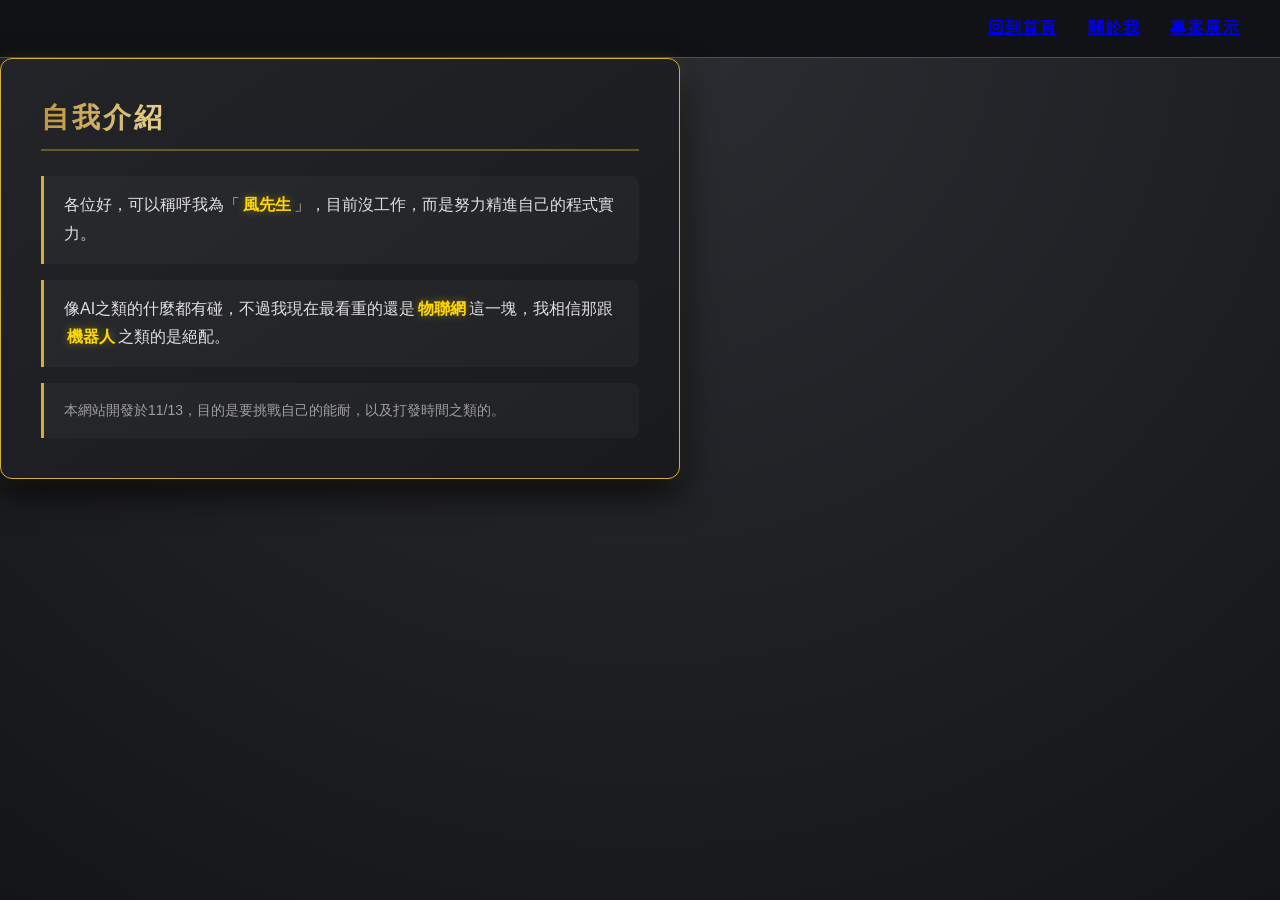
==== about.html @ 19ff577f "11/13 重傳" ====
<!DOCTYPE html>
<html lang="en">
<head>
    <meta charset="UTF-8">
    <meta name="viewport" content="width=device-width, initial-scale=1.0">
    <title>About</title>
    <link rel="stylesheet" href="css/style.css">

</head>
<body>
     <header>
        <div>
            <a href="../">回到首頁</a>
        </div>
        <div>   
            <a href="./about.html">關於我   </a>
        </div>
         <div>
            <a href="./projects.html">專案展示</a>
        </div>
    </header>
    <section>
        <h2>自我介紹</h2>
            <div>
                各位好，可以稱呼我為「<b>風先生</b>」，目前沒工作，而是努力精進自己的程式實力。
            </div>
            <div>
                像AI之類的什麼都有碰，不過我現在最看重的還是<b>物聯網</b>這一塊，我相信那跟<b>機器人</b>之類的是絕配。
            </div>
            <div>本網站開發於11/13，目的是要挑戰自己的能耐，以及打發時間之類的。</div>
    </section>
</body>
</html>
---- css/style.css ----
/* 1. 全域設定：改回垂直排列，確保 Header 在最上方、Footer 在最下方 */
body {
    margin: 0;
    min-height: 100vh;
    display: flex;
    flex-direction: column;
    background: radial-gradient(circle at top, #2c2e33 0%, #141518 100%);
    color: #e0e0e0;
    font-family: 'Segoe UI', 'Microsoft JhengHei', sans-serif;
    box-sizing: border-box;
}

/* 2. Header：固定在最上方，黑底搭配底部金線，項目靠右水平排列 */
header {
    width: 100%;
    background-color: #111215;
    border-bottom: 1px solid rgba(212, 175, 55, 0.4);
    padding: 18px 40px;
    display: flex;
    justify-content: flex-end;
    gap: 30px;
    box-sizing: border-box;
}

header div {
    color: #d4af37;
    font-weight: bold;
    letter-spacing: 1.5px;
    cursor: pointer;
    transition: color 0.2s ease, text-shadow 0.2s ease;
}

header div:hover {
    color: #fff3b0;
    text-shadow: 0 0 8px rgba(255, 215, 0, 0.6);
}

/* 3. Main 區域：自動撐開剩餘高度，並讓裡面的卡片垂直與水平置中 */
main {
    flex: 1;
    display: flex;
    flex-direction: column;
    justify-content: center;
    align-items: center;
    padding: 40px 20px;
}

/* 4. 自我介紹灰金卡片 */
section {
    max-width: 680px;
    width: 100%;
    background: linear-gradient(145deg, #222428, #191a1d);
    border: 1px solid #d4af37;
    border-radius: 12px;
    padding: 40px;
    box-shadow: 0 15px 35px rgba(0, 0, 0, 0.7), 
                0 0 15px rgba(212, 175, 55, 0.15);
    box-sizing: border-box;
}

/* 標題：金屬漸層金色文字 + 底部金線 */
h2 {
    margin-top: 0;
    margin-bottom: 25px;
    padding-bottom: 12px;
    font-size: 28px;
    letter-spacing: 3px;
    background: linear-gradient(to right, #bf953f, #fcf6ba, #b38728, #fbf5b7);
    -webkit-background-clip: text;
    -webkit-text-fill-color: transparent;
    border-bottom: 2px solid rgba(212, 175, 55, 0.4);
}

/* 內文段落區塊 */
section div {
    background-color: rgba(255, 255, 255, 0.03);
    border-left: 3px solid #d4af37;
    padding: 15px 20px;
    margin-bottom: 16px;
    border-radius: 0 8px 8px 0;
    line-height: 1.8;
    font-size: 16px;
    transition: transform 0.2s ease, background-color 0.2s ease;
}

section div:hover {
    background-color: rgba(212, 175, 55, 0.08);
    transform: translateX(6px);
}

section div:last-child {
    margin-bottom: 0;
    color: #9e9e9e;
    font-size: 14px;
}

/* 重點關鍵字 (<b>) */
b {
    color: #ffd700;
    font-weight: 700;
    text-shadow: 0 0 8px rgba(255, 215, 0, 0.4);
    padding: 0 3px;
}

/* 5. Footer：固定在最下方，黑金風格連結置中 */
footer {
    width: 100%;
    background-color: #111215;
    border-top: 1px solid rgba(212, 175, 55, 0.3);
    padding: 20px;
    text-align: center;
    box-sizing: border-box;
}

footer a {
    color: #d4af37;
    text-decoration: none;
    font-weight: bold;
    letter-spacing: 1px;
    transition: color 0.2s ease;
}

footer a:hover {
    color: #fff3b0;
    text-decoration: underline;
}
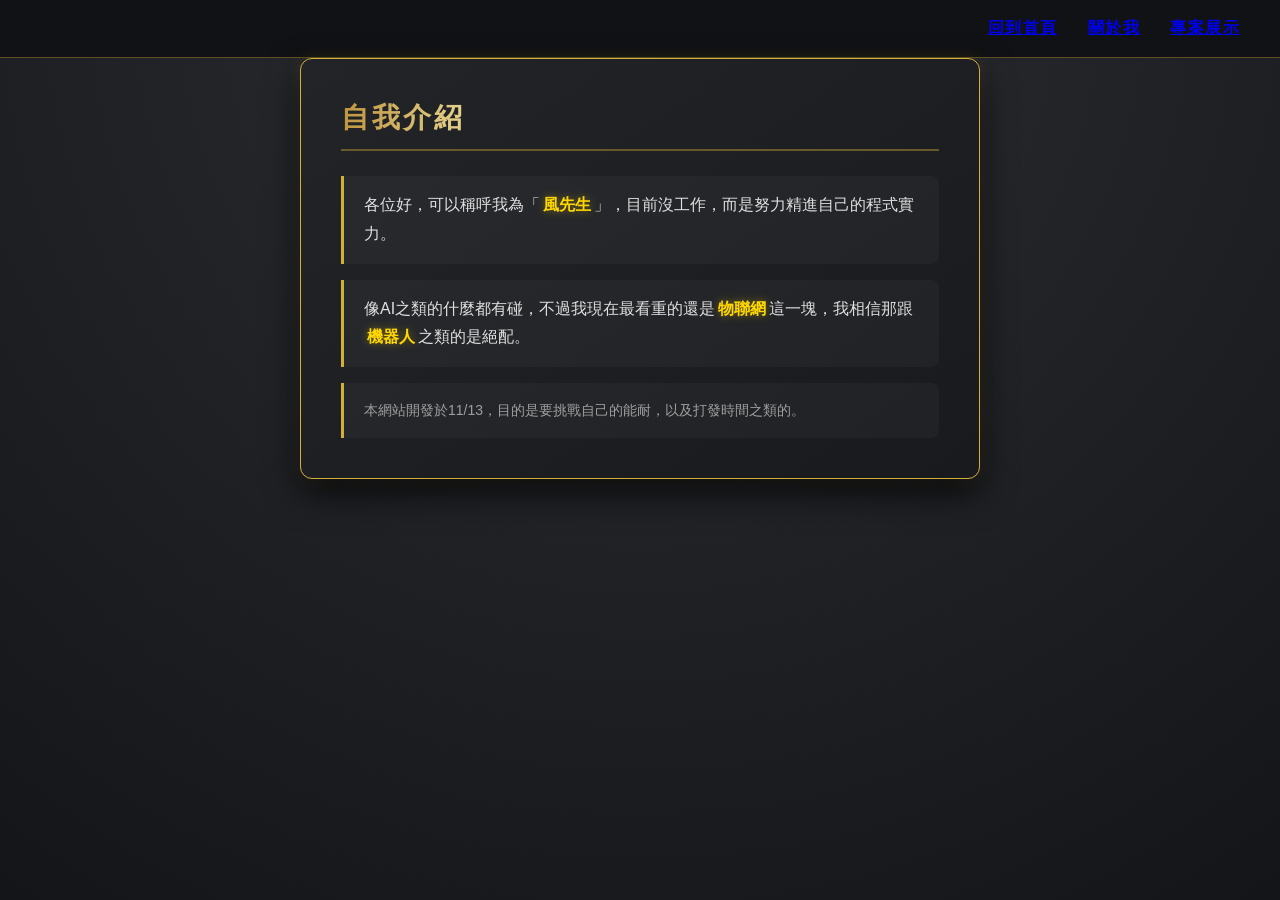
==== commit 7dd7618d: "11/13 修正回到首頁的問題" ====
--- a/about.html
+++ b/about.html
@@ -10,7 +10,7 @@
 <body>
      <header>
         <div>
-            <a href="../">回到首頁</a>
+            <a href="./index.html">回到首頁</a>
         </div>
         <div>   
             <a href="./about.html">關於我   </a>
--- a/css/style.css
+++ b/css/style.css
@@ -49,6 +49,7 @@
 section {
     max-width: 680px;
     width: 100%;
+    margin: 0 auto;
     background: linear-gradient(145deg, #222428, #191a1d);
     border: 1px solid #d4af37;
     border-radius: 12px;
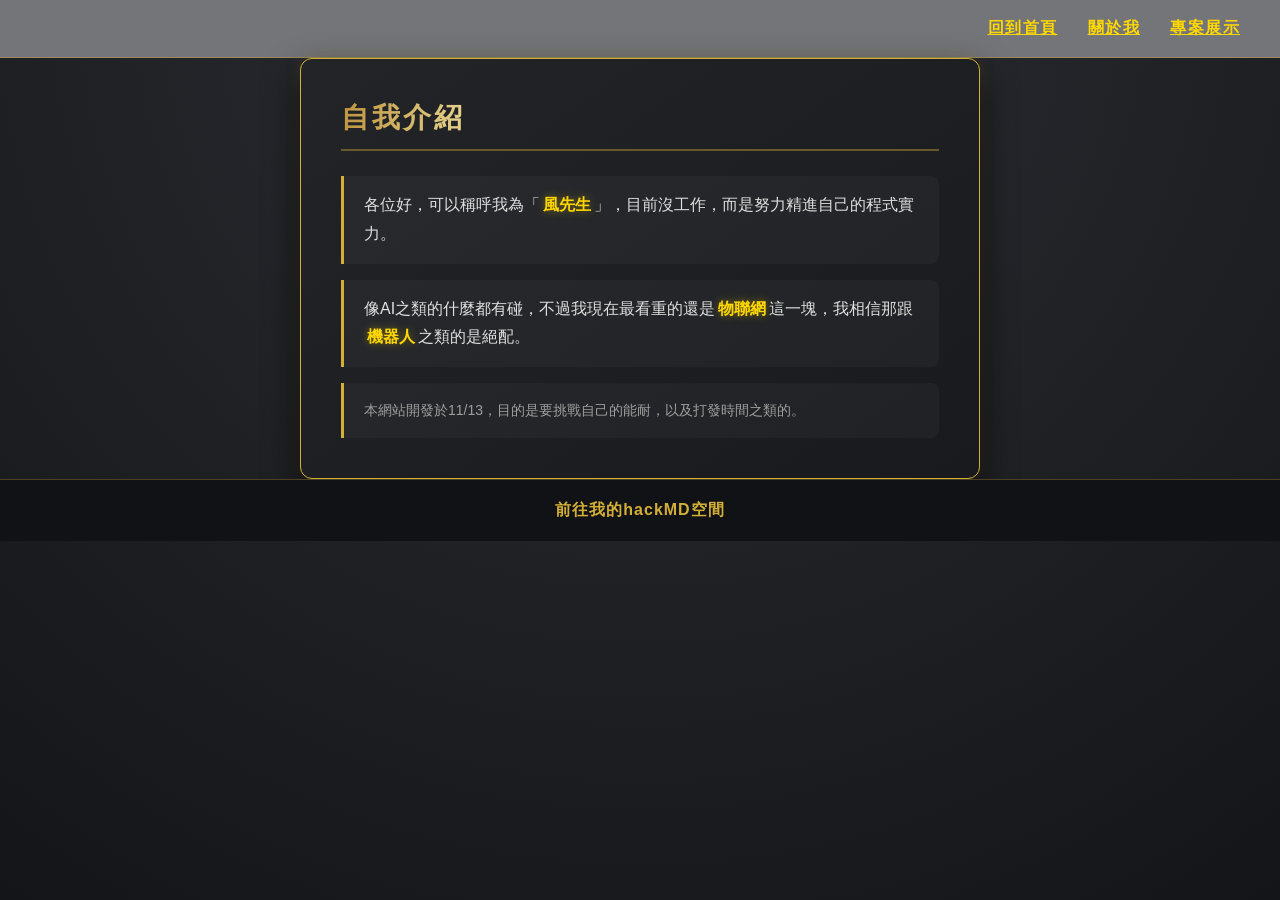
==== commit 2707858c: "11/21 update" ====
--- a/about.html
+++ b/about.html
@@ -29,5 +29,8 @@
             </div>
             <div>本網站開發於11/13，目的是要挑戰自己的能耐，以及打發時間之類的。</div>
     </section>
+    <footer>
+        <a href="https://hackmd.io/ryYb9AD0S02tHpwSVD0-GA?edit">前往我的hackMD空間</a>
+    </footer>
 </body>
 </html>
--- a/css/style.css
+++ b/css/style.css
@@ -13,7 +13,7 @@
 /* 2. Header：固定在最上方，黑底搭配底部金線，項目靠右水平排列 */
 header {
     width: 100%;
-    background-color: #111215;
+    background-color: #747579;
     border-bottom: 1px solid rgba(212, 175, 55, 0.4);
     padding: 18px 40px;
     display: flex;
@@ -95,6 +95,11 @@
     font-size: 14px;
 }
 
+
+a{
+    color:gold
+}
+
 /* 重點關鍵字 (<b>) */
 b {
     color: #ffd700;
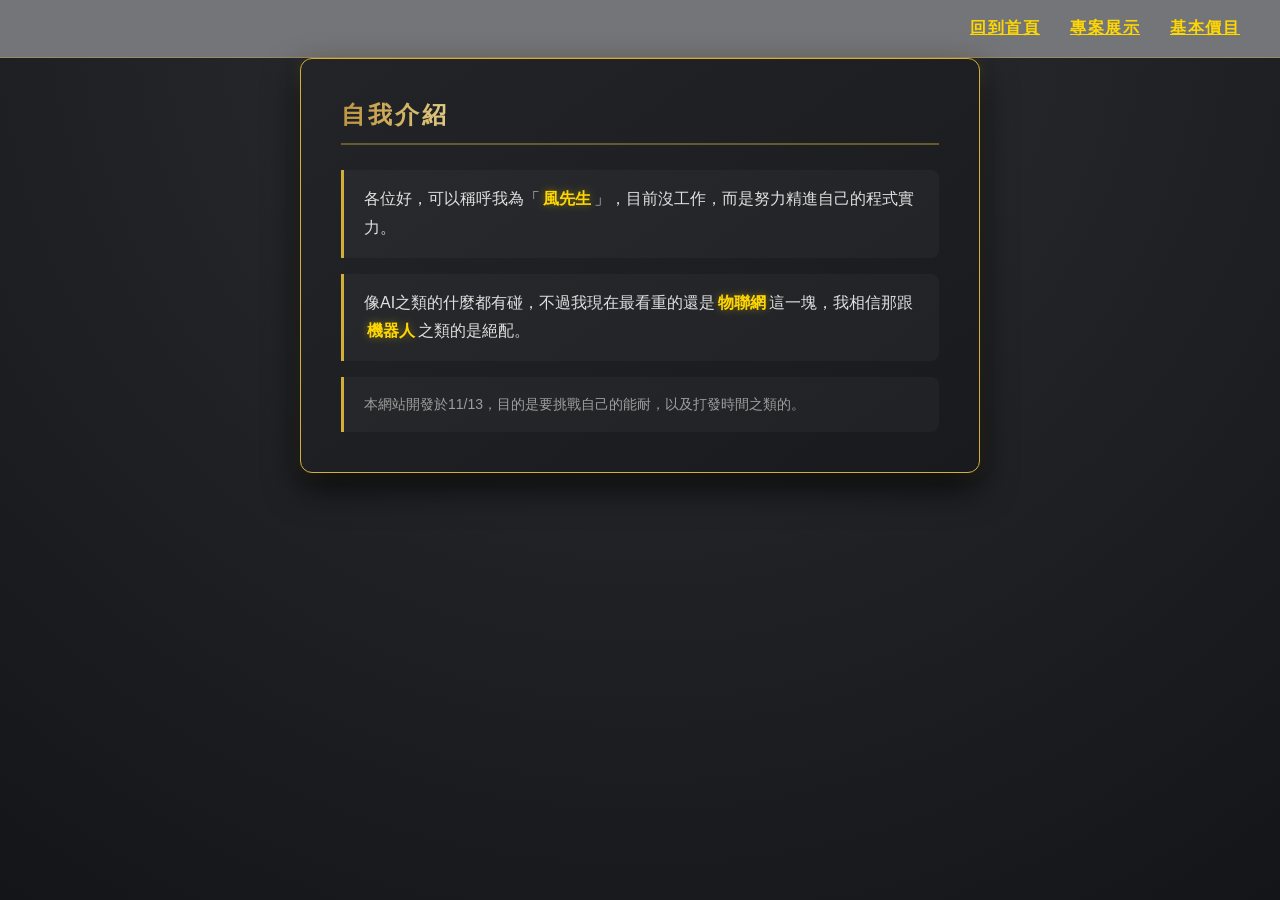
==== commit e56b2d12: "11/21 update 2" ====
--- a/about.html
+++ b/about.html
@@ -8,15 +8,15 @@
 
 </head>
 <body>
-     <header>
+     <header class="main-header">
         <div>
             <a href="./index.html">回到首頁</a>
         </div>
-        <div>   
-            <a href="./about.html">關於我   </a>
+         <div>
+            <a href="./projects.html">專案展示</a>
         </div>
          <div>
-            <a href="./projects.html">專案展示</a>
+            <a href="./pricing.html">基本價目</a>
         </div>
     </header>
     <section>
@@ -29,8 +29,5 @@
             </div>
             <div>本網站開發於11/13，目的是要挑戰自己的能耐，以及打發時間之類的。</div>
     </section>
-    <footer>
-        <a href="https://hackmd.io/ryYb9AD0S02tHpwSVD0-GA?edit">前往我的hackMD空間</a>
-    </footer>
 </body>
 </html>
--- a/css/style.css
+++ b/css/style.css
@@ -10,8 +10,12 @@
     box-sizing: border-box;
 }
 
+.Title{
+    margin-right: 900px;
+}
+
 /* 2. Header：固定在最上方，黑底搭配底部金線，項目靠右水平排列 */
-header {
+.main-header {
     width: 100%;
     background-color: #747579;
     border-bottom: 1px solid rgba(212, 175, 55, 0.4);
@@ -22,7 +26,7 @@
     box-sizing: border-box;
 }
 
-header div {
+.main-header div {
     color: #d4af37;
     font-weight: bold;
     letter-spacing: 1.5px;
@@ -30,7 +34,7 @@
     transition: color 0.2s ease, text-shadow 0.2s ease;
 }
 
-header div:hover {
+.main-header div:hover {
     color: #fff3b0;
     text-shadow: 0 0 8px rgba(255, 215, 0, 0.6);
 }
@@ -43,6 +47,25 @@
     justify-content: center;
     align-items: center;
     padding: 40px 20px;
+}
+
+.pricing {
+    display: grid;
+    grid-template-columns: repeat(3, minmax(0, 1fr));
+    gap: 25px;
+    max-width: 1200px;
+    margin: 60px auto;
+    padding: 0 30px;
+    align-items: stretch;
+}
+
+.pricing-card {
+    background-color: gray;
+    border: 1px solid #ddd;
+    border-radius: 12px;
+    padding: 30px 25px;
+    box-sizing: border-box;
+    box-shadow: 0 4px 15px rgba(0, 0, 0, 0.06);
 }
 
 /* 4. 自我介紹灰金卡片 */
@@ -64,7 +87,7 @@
     margin-top: 0;
     margin-bottom: 25px;
     padding-bottom: 12px;
-    font-size: 28px;
+    font-size: 24px;
     letter-spacing: 3px;
     background: linear-gradient(to right, #bf953f, #fcf6ba, #b38728, #fbf5b7);
     -webkit-background-clip: text;
@@ -93,6 +116,10 @@
     margin-bottom: 0;
     color: #9e9e9e;
     font-size: 14px;
+}
+
+.moveUpSection{
+    margin-top:52px;
 }
 
 
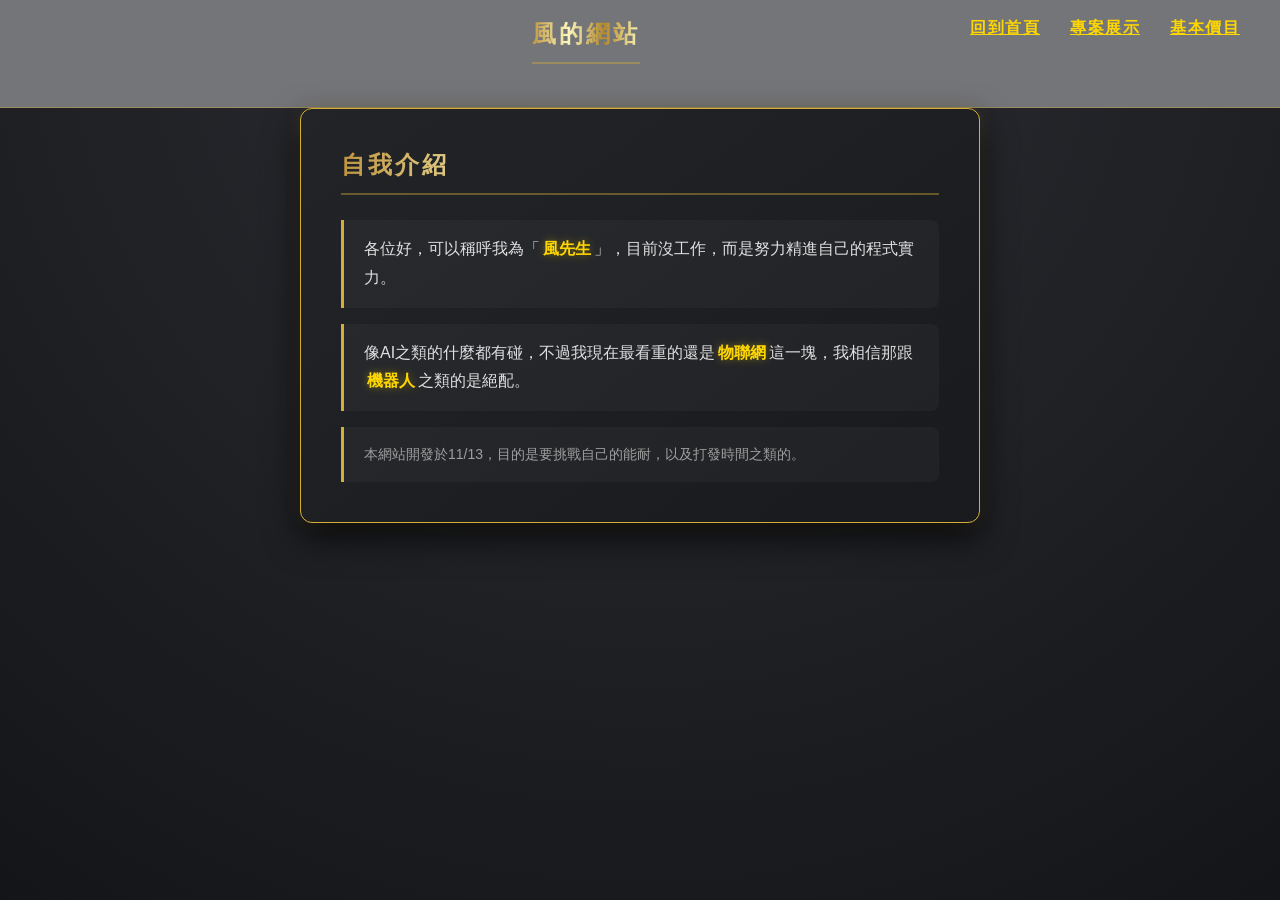
==== commit 99aa6cb5: "11/21 update 3" ====
--- a/about.html
+++ b/about.html
@@ -9,6 +9,7 @@
 </head>
 <body>
      <header class="main-header">
+        <h2 class="Title">風的網站</h2>
         <div>
             <a href="./index.html">回到首頁</a>
         </div>
--- a/css/style.css
+++ b/css/style.css
@@ -11,7 +11,7 @@
 }
 
 .Title{
-    margin-right: 900px;
+    margin-right: 300px;
 }
 
 /* 2. Header：固定在最上方，黑底搭配底部金線，項目靠右水平排列 */
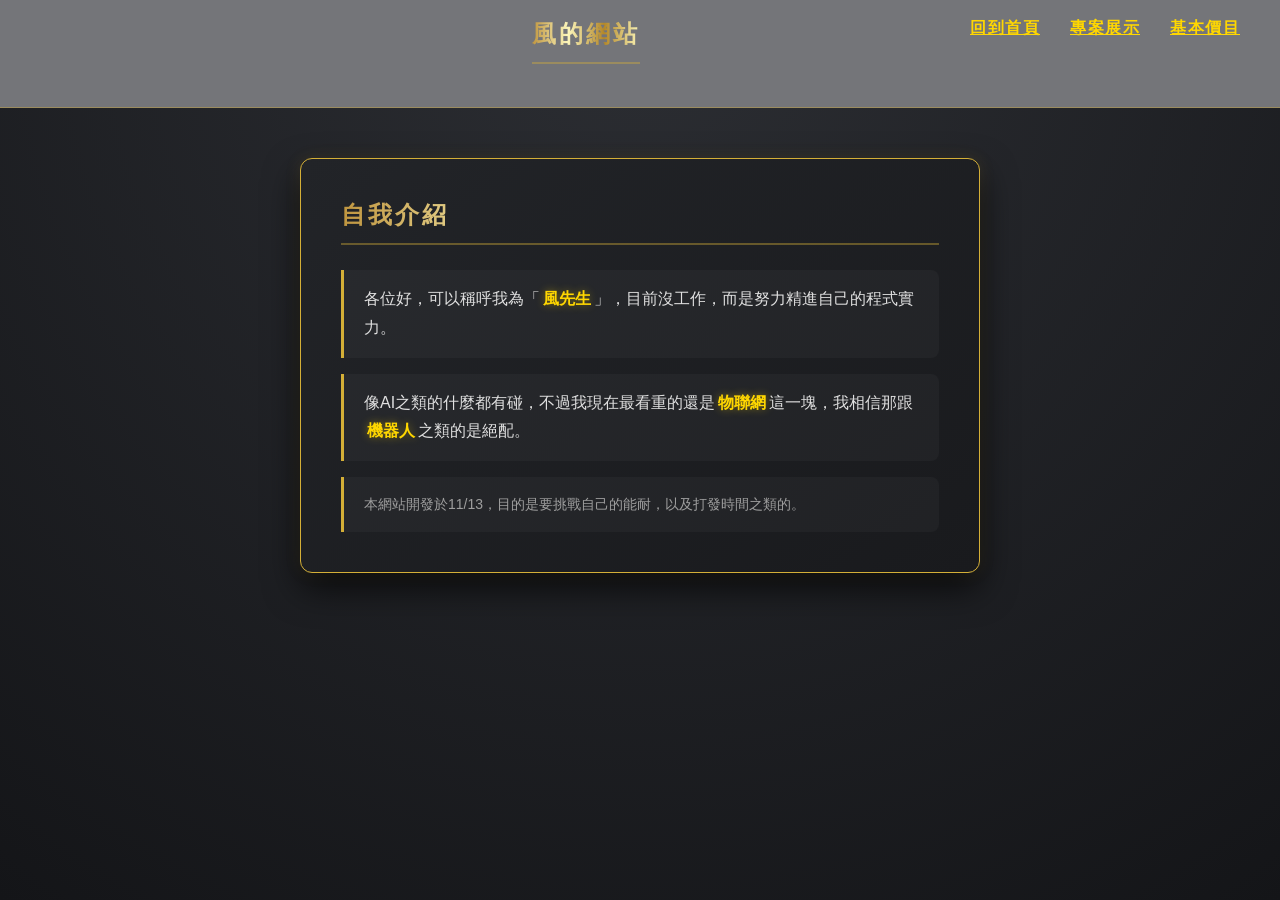
==== commit 96466e56: "11/21/ update 4" ====
--- a/about.html
+++ b/about.html
@@ -20,7 +20,7 @@
             <a href="./pricing.html">基本價目</a>
         </div>
     </header>
-    <section>
+    <section class="Content">
         <h2>自我介紹</h2>
             <div>
                 各位好，可以稱呼我為「<b>風先生</b>」，目前沒工作，而是努力精進自己的程式實力。
--- a/css/style.css
+++ b/css/style.css
@@ -72,7 +72,9 @@
 section {
     max-width: 680px;
     width: 100%;
-    margin: 0 auto;
+    margin: 1 auto;
+    margin-top: 50px;
+    align-self: center;
     background: linear-gradient(145deg, #222428, #191a1d);
     border: 1px solid #d4af37;
     border-radius: 12px;
